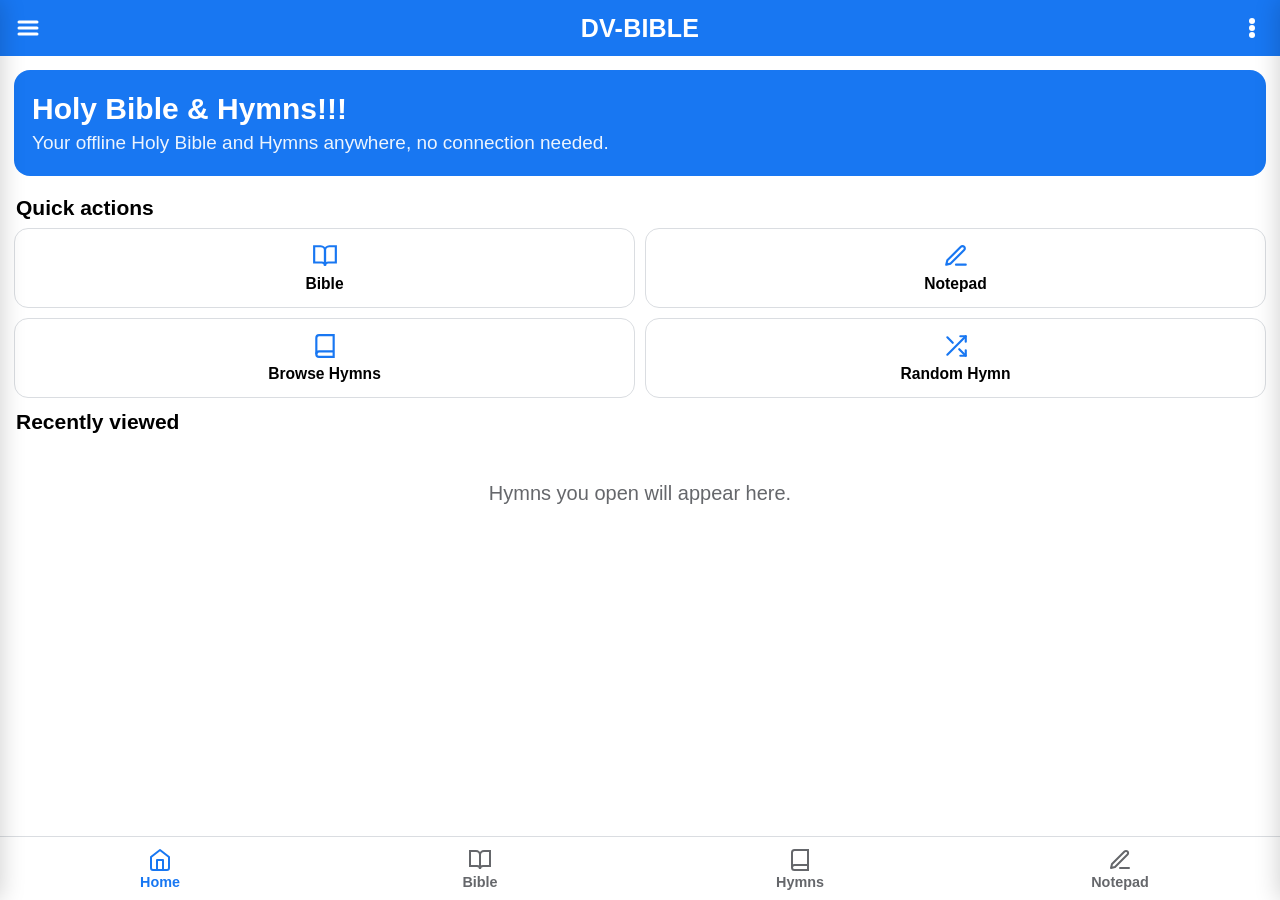
==== index.html @ 288da720 "Update index.html" ====
<!DOCTYPE html>
<html lang="en">
<head>
<meta charset="UTF-8">
<meta name="viewport" content="width=device-width, initial-scale=1, maximum-scale=1, user-scalable=no, viewport-fit=cover">
<title>DV BIBLE</title>
<meta name="theme-color" content="#1877F2">
<meta name="application-name" content="DV BIBLE">
<meta name="author" content="DV BIBLE">
<link rel="manifest" href="./manifest.json">
<link rel="stylesheet" href="styles.css">
</head>
<body class="dv-app">
<div id="app" class="dv-app-shell" data-build="DV-Hymns-1.0">

  <header class="topbar">
    <button class="icon-btn" id="btnOpenLeft" aria-label="Menu">
    <svg viewBox="0 0 24 24" fill="none" stroke="#ffffff" stroke-width="3" stroke-linecap="round"><path d="M3 6h18M3 12h18M3 18h18"/></svg>
    </button>
    <div class="topbar-title" id="topbarTitle">DV-BIBLE</div>
    <button class="icon-btn" id="btnOpenRight" aria-label="Settings and tools menu">
      <svg viewBox="0 0 24 24" fill="#ffffff"><circle cx="12" cy="5" r="3"/><circle cx="12" cy="12" r="3"/><circle cx="12" cy="19" r="3"/></svg>
    </button>
  </header>
  
  <div class="pages">
    <!-- HOME -->
    <section class="page active" id="page-home">
      <div class="hero">
        <h1>Holy Bible &amp; Hymns!!!</h1>
        <p>Your offline Holy Bible  and Hymns anywhere, no connection needed.</p>
      </div>
      <div class="section-title">Quick actions</div>
      <div class="quick-actions">
        <button class="qa-btn" onclick="dvbOpen()">
          <svg viewBox="0 0 24 24" fill="none" stroke="currentColor" stroke-width="2"><path d="M2 3h6a4 4 0 0 1 4 4v14a3 3 0 0 0-3-3H2z"/><path d="M22 3h-6a4 4 0 0 0-4 4v14a3 3 0 0 1 3-3h7z"/></svg>
          <span>Bible</span>
        </button>
        <button class="qa-btn" id="qaNewNote">
          <svg viewBox="0 0 24 24" fill="none" stroke="currentColor" stroke-width="2" stroke-linecap="round" stroke-linejoin="round"><path d="M12 20h9"/><path d="M16.5 3.5a2.121 2.121 0 0 1 3 3L7 19l-4 1 1-4L16.5 3.5z"/></svg>
          <span>Notepad</span>
        </button>
        <button class="qa-btn" data-goto="hymns">
          <svg viewBox="0 0 24 24" fill="none" stroke="currentColor" stroke-width="2"><path d="M4 19.5A2.5 2.5 0 0 1 6.5 17H20"/><path d="M6.5 2H20v20H6.5A2.5 2.5 0 0 1 4 19.5v-15A2.5 2.5 0 0 1 6.5 2z"/></svg>
          <span>Browse Hymns</span>
        </button>
        <button class="qa-btn" id="qaRandom">
          <svg viewBox="0 0 24 24" fill="none" stroke="currentColor" stroke-width="2" stroke-linecap="round" stroke-linejoin="round"><path d="M16 3h5v5"/><path d="M4 20L21 3"/><path d="M21 16v5h-5"/><path d="M15 15l6 6"/><path d="M4 4l5 5"/></svg>
          <span>Random Hymn</span>
        </button>
      </div>
            
      <div class="section-title">Recently viewed</div>
      <div id="recentList"><div class="empty-state">Hymns you open will appear here.</div></div>
    </section>

    <section class="page" id="page-hymns">
      <div class="search-bar">
        <svg viewBox="0 0 24 24" fill="none" stroke="currentColor" stroke-width="2"><circle cx="11" cy="11" r="7"/><path d="M21 21l-4.35-4.35"/></svg>
        <input id="hymnSearch" type="text" placeholder="Search hymns or first lines">
      </div>
      <div id="hymnList"></div>
    </section>

    <section class="page" id="page-notepad">
      <div class="search-bar">
        <svg viewBox="0 0 24 24" fill="none" stroke="currentColor" stroke-width="2"><circle cx="11" cy="11" r="7"/><path d="M21 21l-4.35-4.35"/></svg>
        <input id="noteSearch" type="text" placeholder="Search saved notes">
      </div>
      <div id="noteList"></div>
      <button class="fab" id="fabAdd" aria-label="Add note">
        <svg viewBox="0 0 24 24" fill="none" stroke="currentColor" stroke-width="2.4" stroke-linecap="round"><path d="M12 5v14M5 12h14"/></svg>
      </button>
      <div class="fab-menu" id="fabMenu">
        <div class="item" id="fabStartNote">Start a Note</div>
        <div class="item" id="fabTemplate">Note Template</div>
      </div>
    </section>
  </div>

  <nav class="bottomnav">
    <button class="navbtn active" data-page="home">
      <svg viewBox="0 0 24 24" fill="none" stroke="currentColor" stroke-width="2" stroke-linecap="round" stroke-linejoin="round"><path d="M3 9l9-7 9 7v11a2 2 0 0 1-2 2H5a2 2 0 0 1-2-2z"/><path d="M9 22V12h6v10"/></svg>
      <span>Home</span>
    </button>
    <button class="navbtn" id="dvbNavBtn" aria-label="Bible" onclick="dvbOpen()">
      <svg viewBox="0 0 24 24" fill="none" stroke="currentColor" stroke-width="2"><path d="M2 3h6a4 4 0 0 1 4 4v14a3 3 0 0 0-3-3H2z"/><path d="M22 3h-6a4 4 0 0 0-4 4v14a3 3 0 0 1 3-3h7z"/></svg>
      <span>Bible</span>
    </button>
    <button class="navbtn" data-page="hymns">
      <svg viewBox="0 0 24 24" fill="none" stroke="currentColor" stroke-width="2"><path d="M4 19.5A2.5 2.5 0 0 1 6.5 17H20"/><path d="M6.5 2H20v20H6.5A2.5 2.5 0 0 1 4 19.5v-15A2.5 2.5 0 0 1 6.5 2z"/></svg>
      <span>Hymns</span>
    </button>
    <button class="navbtn" data-page="notepad">
      <svg viewBox="0 0 24 24" fill="none" stroke="currentColor" stroke-width="2" stroke-linecap="round" stroke-linejoin="round"><path d="M12 20h9"/><path d="M16.5 3.5a2.121 2.121 0 0 1 3 3L7 19l-4 1 1-4L16.5 3.5z"/></svg>
      <span>Notepad</span>
    </button>
  </nav>
</div>

<div class="sidebar-scrim" id="scrimLeft"></div>
<aside class="sidebar" id="leftSidebar">
  <div class="sidebar-header">
    <button class="icon-btn" id="closeLeft"><svg viewBox="0 0 24 24" fill="none" stroke="currentColor" stroke-width="2"><path d="M15 18l-6-6 6-6"/></svg></button>
    Menu
  </div>
  <div class="sidebar-body">
    <div class="sidebar-item" data-panel="about-us"><svg viewBox="0 0 24 24" fill="none" stroke="currentColor" stroke-width="2"><circle cx="12" cy="12" r="10"/><path d="M12 16v-4M12 8h.01"/></svg>About Us</div>
    <div class="sidebar-item" data-panel="about-dev"><svg viewBox="0 0 24 24" fill="none" stroke="currentColor" stroke-width="2"><path d="M16 18l6-6-6-6M8 6l-6 6 6 6"/></svg>About Developer</div>
    <div class="sidebar-item" data-panel="proprietary"><svg viewBox="0 0 24 24" fill="none" stroke="currentColor" stroke-width="2"><rect x="3" y="11" width="18" height="10" rx="2"/><path d="M7 11V7a5 5 0 0 1 10 0v4"/></svg>Proprietary Software Notice</div>
    <div class="sidebar-item" data-panel="contact"><svg viewBox="0 0 24 24" fill="none" stroke="currentColor" stroke-width="2"><path d="M22 16.92v3a2 2 0 0 1-2.18 2 19.79 19.79 0 0 1-8.63-3.07 19.5 19.5 0 0 1-6-6 19.79 19.79 0 0 1-3.07-8.67A2 2 0 0 1 4.11 2h3a2 2 0 0 1 2 1.72c.13.96.36 1.9.68 2.81a2 2 0 0 1-.45 2.11L8.09 9.91a16 16 0 0 0 6 6l1.27-1.27a2 2 0 0 1 2.11-.45c.9.32 1.85.55 2.81.68A2 2 0 0 1 22 16.92z"/></svg>Contact Us</div>
    <div class="sidebar-divider"></div>
    <div class="sidebar-item" data-panel="how-to"><svg viewBox="0 0 24 24" fill="none" stroke="currentColor" stroke-width="2"><circle cx="12" cy="12" r="10"/><path d="M9.09 9a3 3 0 0 1 5.83 1c0 2-3 2-3 4M12 17h.01"/></svg>How To Use</div>
  </div>
</aside>

<div class="sidebar-scrim" id="scrimRight"></div>
<aside class="sidebar" id="rightSidebar">
  <div class="sidebar-header">
    Settings &amp; Tools
    <button class="icon-btn" id="closeRight"><svg viewBox="0 0 24 24" fill="none" stroke="currentColor" stroke-width="2"><path d="M9 18l6-6-6-6"/></svg></button>
  </div>
  <div class="sidebar-body">
    <div class="toggle-row">
      <span>Dark Mode</span>
      <label class="switch"><input type="checkbox" id="darkToggle"><span class="slider-toggle"></span></label>
    </div>
    <div class="sidebar-divider"></div>
    <div class="sidebar-label">Accent Theme</div>
    <div class="accent-row" id="accentRow"></div>
    <div class="sidebar-divider"></div>
    <div class="sidebar-label">Font Size</div>
    <div class="font-slider">
      <input type="range" id="fontSlider" min="1.0" max="1.06" step="0.05" value="1.0">
    </div>
    <div class="sidebar-divider"></div>
    <div class="sidebar-item" data-panel="todo"><svg viewBox="0 0 24 24" fill="none" stroke="currentColor" stroke-width="2"><path d="M9 11l3 3L22 4"/><path d="M21 12v7a2 2 0 0 1-2 2H5a2 2 0 0 1-2-2V5a2 2 0 0 1 2-2h11"/></svg>To-Do List</div>
    <div class="sidebar-item" id="btnInstall"><svg viewBox="0 0 24 24" fill="none" stroke="currentColor" stroke-width="2"><path d="M21 15v4a2 2 0 0 1-2 2H5a2 2 0 0 1-2-2v-4"/><path d="M7 10l5 5 5-5"/><path d="M12 15V3"/></svg>Install App</div>
    <div class="sidebar-item" id="btnShareApp"><svg viewBox="0 0 24 24" fill="none" stroke="currentColor" stroke-width="2"><circle cx="18" cy="5" r="3"/><circle cx="6" cy="12" r="3"/><circle cx="18" cy="19" r="3"/><path d="M8.59 13.51l6.83 3.98M15.41 6.51L8.59 10.49"/></svg>Share App</div>
    <div style="text-align:center; padding:18px 12px 8px; font-size:.7rem; font-weight:700; letter-spacing:.5px; color:var(--muted);">DV HYMNS APP · BUILD 1.0</div>
  </div>
</aside>

<div class="fullmodal" id="infoModal">
  <div class="fullmodal-header">
    <button class="icon-btn" id="closeInfo"><svg viewBox="0 0 24 24" fill="none" stroke="currentColor" stroke-width="2"><path d="M15 18l-6-6 6-6"/></svg></button>
    <div class="fullmodal-title" id="infoTitle">Title</div>
  </div>
  <div class="fullmodal-body" id="infoBody" style="padding:20px; line-height:1.6; font-size:1rem;"></div>
</div>

<div class="fullmodal" id="todoModal">
  <div class="fullmodal-header">
    <button class="icon-btn" id="closeTodo"><svg viewBox="0 0 24 24" fill="none" stroke="currentColor" stroke-width="2"><path d="M15 18l-6-6 6-6"/></svg></button>
    <div class="fullmodal-title">To-Do List</div>
  </div>
  <div class="fullmodal-body" style="padding:14px;">
    <p style="margin:0 0 12px; font-size:.85rem; color:var(--muted); padding:0 4px;">Track sermon prep, ministry errands, or anything else on your plate. Tap a task to mark it done; double-tap to remove it.</p>
    <div class="search-bar" style="margin:0 0 12px; position:relative; display:flex; align-items:center;">
  <input id="todoInput" type="text" placeholder="Add a task..." style="width:100%; padding-right:45px; box-sizing:border-box;">
  <button id="todoAddBtn" type="button" style="position:absolute; right:6px; background:var(--primary); color:#fff; border:none; border-radius:50%; width:32px; height:32px; display:flex; align-items:center; justify-content:center; cursor:pointer; -webkit-tap-highlight-color:transparent;">
    <svg viewBox="0 0 24 24" fill="none" stroke="currentColor" stroke-width="2.5" style="width:18px; height:18px;"><path d="M12 5v14M5 12h14"/></svg>
  </button>
</div>
    <div id="todoListEl"></div>
  </div>
</div>

<div class="fullmodal" id="editorModal" style="flex-direction:column;">
  <div class="fullmodal-header">
    <button class="icon-btn" id="closeEditor"><svg viewBox="0 0 24 24" fill="none" stroke="currentColor" stroke-width="2"><path d="M15 18l-6-6 6-6"/></svg></button>
    <div class="fullmodal-title">Notepad</div>
    <button id="editorSaveBtn" style="height:38px; padding:0 14px 0 8px; margin-right:8px; border-radius:19px; background:gold; border:none; display:flex; align-items:center; gap:4px; color:red; cursor:pointer; flex-shrink:0; font-size:0.95rem; font-weight:800; font-family:inherit; -webkit-tap-highlight-color:transparent;">
  <svg width="20" height="20" viewBox="0 0 24 24" fill="none" stroke="currentColor" stroke-width="2.5" stroke-linecap="round" stroke-linejoin="round"><path d="M19 21H5a2 2 0 0 1-2-2V5a2 2 0 0 1 2-2h11l5 5v11a2 2 0 0 1-2 2z"/><path d="M17 21v-8H7v8M7 3v5h8"/></svg>
  <span>SAVE</span>
</button>
  </div>
 
 <div class="notepad-toolbar" role="toolbar" aria-label="Note editing tools">
    <button class="tb-btn" data-cmd="undo" aria-label="Undo" title="Undo"><svg viewBox="0 0 24 24" fill="none" stroke="currentColor" stroke-width="2" stroke-linecap="round" stroke-linejoin="round"><path d="M3 7v6h6"/><path d="M21 17a9 9 0 0 0-15-6.7L3 13"/></svg><span class="tb-label">Undo</span></button>
    <button class="tb-btn" data-cmd="redo" aria-label="Redo" title="Redo"><svg viewBox="0 0 24 24" fill="none" stroke="currentColor" stroke-width="2" stroke-linecap="round" stroke-linejoin="round"><path d="M21 7v6h-6"/><path d="M3 17a9 9 0 0 1 15-6.7L21 13"/></svg><span class="tb-label">Redo</span></button>
    <button class="tb-btn" data-cmd="copy" aria-label="Copy" title="Copy"><svg viewBox="0 0 24 24" fill="none" stroke="currentColor" stroke-width="2"><rect x="9" y="9" width="13" height="13" rx="2"/><path d="M5 15H4a2 2 0 0 1-2-2V4a2 2 0 0 1 2-2h9a2 2 0 0 1 2 2v1"/></svg><span class="tb-label">Copy</span></button>
    <button class="tb-btn" data-cmd="paste" aria-label="Paste" title="Paste"><svg viewBox="0 0 24 24" fill="none" stroke="currentColor" stroke-width="2"><path d="M16 4h2a2 2 0 0 1 2 2v14a2 2 0 0 1-2 2H6a2 2 0 0 1-2-2V6a2 2 0 0 1 2-2h2"/><rect x="8" y="2" width="8" height="4" rx="1"/></svg><span class="tb-label">Paste</span></button>
    <button class="tb-btn" data-cmd="delete" aria-label="Clear all text" title="Clear all"><svg viewBox="0 0 24 24" fill="none" stroke="currentColor" stroke-width="2"><path d="M3 6h18"/><path d="M8 6V4a2 2 0 0 1 2-2h4a2 2 0 0 1 2 2v2m3 0-1 14a2 2 0 0 1-2 2H8a2 2 0 0 1-2-2L5 6"/></svg><span class="tb-label">Clear</span></button>
  </div>
  <div class="note-editor" id="noteEditor" contenteditable="true" data-placeholder="Start writing..."></div>
</div>

<div class="center-overlay" id="saveOverlay">
  <div class="center-card">
    <h3>Save Note</h3>
    <p style="margin:-8px 0 14px; font-size:.85rem; color:var(--muted);">Give this note a title so you can find it again later.</p>
    <input type="text" id="saveTitleInput" placeholder="e.g. Sunday sermon notes">
    <div class="btn-row">
      <button class="btn-cancel" id="saveCancelBtn">Cancel</button>
      <button class="btn-save" id="saveConfirmBtn">Save</button>
    </div>
  </div>
</div>

<div class="center-overlay" id="deleteOverlay">
  <div class="center-card">
    <h3>Delete this note?</h3>
    <p style="margin:-8px 0 14px; font-size:.85rem; color:var(--muted);">This can't be undone — the note will be permanently removed from this device.</p>
    <div class="btn-row">
      <button class="btn-cancel" id="deleteCancelBtn">Cancel</button>
      <button class="btn-delete" id="deleteConfirmBtn">Delete</button>
    </div>
  </div>
</div>

<div class="center-overlay" id="renameOverlay">
  <div class="center-card">
    <h3>Rename Note</h3>
    <input type="text" id="renameTitleInput" placeholder="New title">
    <div class="btn-row">
      <button class="btn-cancel" id="renameCancelBtn">Cancel</button>
      <button class="btn-save" id="renameConfirmBtn">Rename</button>
    </div>
  </div>
</div>

<div class="dropdown" id="noteDropdown">
  <div class="item" data-act="open"><svg viewBox="0 0 24 24" fill="none" stroke="currentColor" stroke-width="2"><path d="M2 12s4-7 10-7 10 7 10 7-4 7-10 7-10-7-10-7z"/><circle cx="12" cy="12" r="3"/></svg>Open</div>
  <div class="item" data-act="rename"><svg viewBox="0 0 24 24" fill="none" stroke="currentColor" stroke-width="2"><path d="M11 4H4a2 2 0 0 0-2 2v14a2 2 0 0 0 2 2h14a2 2 0 0 0 2-2v-7"/><path d="M18.5 2.5a2.12 2.12 0 0 1 3 3L12 15l-4 1 1-4z"/></svg>Rename</div>
  <div class="item" data-act="share"><svg viewBox="0 0 24 24" fill="none" stroke="currentColor" stroke-width="2"><circle cx="18" cy="5" r="3"/><circle cx="6" cy="12" r="3"/><circle cx="18" cy="19" r="3"/><path d="M8.59 13.51l6.83 3.98M15.41 6.51L8.59 10.49"/></svg>Share</div>
  <div class="item danger" data-act="delete"><svg viewBox="0 0 24 24" fill="none" stroke="currentColor" stroke-width="2"><path d="M3 6h18"/><path d="M8 6V4a2 2 0 0 1 2-2h4a2 2 0 0 1 2 2v2m3 0-1 14a2 2 0 0 1-2 2H8a2 2 0 0 1-2-2L5 6"/></svg>Delete</div>
  <div class="item" data-act="exit"><svg viewBox="0 0 24 24" fill="none" stroke="currentColor" stroke-width="2"><path d="M18 6L6 18M6 6l12 12"/></svg>Exit</div>
</div>
<div id="toastHost"></div>

<script src="app.js"></script>
<script src="dv.js"></script>
<script>
  fetch('bible.html')
    .then(res => res.text())
    .then(html => {
      const wrapper = document.createElement('div');
      wrapper.innerHTML = html;
      document.body.appendChild(wrapper);
      
      wrapper.querySelectorAll('script').forEach(oldScript => {
        const newScript = document.createElement('script');
        newScript.textContent = oldScript.textContent;
        document.body.appendChild(newScript);
      });
    })
    .catch(() => {});
</script>
<script src="export.js"></script>
</body>
</html>
---- styles.css ----
:root{
  --bg:#FFFFFF; --text:#000000; --primary:#1877F2; --primary-hover:#166FE5;
  --primary-light:#E7F3FF; --border:#DADDE1; --error:#FA383E; --success:#42B72A;
  --surface:#FFFFFF; --muted:#65676B; --scrim:rgba(0,0,0,0.5);
  --font-scale:1;
}
[data-theme="dark"]{
  --bg:#18191A; --text:#E4E6EB; --surface:#242526; --border:#3A3B3C;
  --primary-light:#1B2A3A; --muted:#B0B3B8;
}
*{box-sizing:border-box; -webkit-tap-highlight-color:transparent;}
html,body{
  width:100dvw; height:100dvh; margin:0; padding:0; overflow:hidden;
  background:var(--bg); color:var(--text);
  font-family:'Roboto','Segoe UI',Arial,sans-serif;
  font-size:calc(20px * var(--font-scale));
  -webkit-user-select:none; user-select:none;
}
input,textarea,[contenteditable]{-webkit-user-select:text; user-select:text;}
button{font-family:inherit; -webkit-user-select:none;}
#app{width:100dvw; height:100dvh; display:flex; flex-direction:column; overflow:hidden; position:relative;}

/* ---------- Top App Bar ---------- */
.topbar{
  flex:0 0 auto; height:56px; display:flex; align-items:center; gap:4px;
  background:var(--primary); color:#fff; padding:0 4px;
  position:relative; z-index:20;
}
.icon-btn{
  width:48px; height:48px; min-width:44px; min-height:44px; border:none; background:transparent;
  display:flex; align-items:center; justify-content:center; border-radius:50%; color:var(--text); cursor:pointer;
}
.icon-btn:active{background:var(--primary-light);}
.topbar-title{font-size:1.25rem; font-weight:700; flex:1; letter-spacing:.2px; text-align:center;}
.topbar .icon-btn svg{width:24px; height:24px;}

/* ---------- Content ---------- */
.pages{flex:1; min-height:0; position:relative; overflow:hidden;}
.page{
  position:absolute; inset:0; overflow-y:auto; -webkit-overflow-scrolling:touch;
  display:none; padding-bottom:12px;
}
.page.active{display:block;}

/* ---------- Bottom Navigation ---------- */
.bottomnav{
  flex:0 0 auto; display:flex; height:64px; background:var(--surface);
  border-top:1px solid var(--border); z-index:20;
  padding-bottom:env(safe-area-inset-bottom);
}
.navbtn{
  flex:1; display:flex; flex-direction:column; align-items:center; justify-content:center;
  gap:2px; background:none; border:none; color:var(--muted); cursor:pointer; padding:6px 0;
}
.navbtn svg{width:24px; height:24px;}
.navbtn span{font-size:0.72rem; font-weight:600;}
.navbtn.active{color:var(--primary);}

/* ---------- Sidebars ---------- */
.sidebar-scrim{
  position:fixed; inset:0; background:var(--scrim); z-index:90; opacity:0;
  pointer-events:none; transition:opacity .2s ease;
}
.sidebar-scrim.show{opacity:1; pointer-events:auto;}
.sidebar{
  position:fixed; top:0; bottom:0; width:82vw; max-width:320px; background:var(--surface);
  z-index:95; display:flex; flex-direction:column; transition:transform .25s ease;
  box-shadow:0 0 24px rgba(0,0,0,.2);
}
#leftSidebar{left:0; transform:translateX(-100%);}
#leftSidebar.open{transform:translateX(0);}
#rightSidebar{right:0; transform:translateX(100%);}
#rightSidebar.open{transform:translateX(0);}
.sidebar-header{
  height:56px; flex:0 0 auto; display:flex; align-items:center; justify-content:center; gap:8px; padding:0 8px;
  background:var(--primary); color:#fff; font-weight:700; font-size:1.1rem; position:relative;
}
.sidebar-header .icon-btn { position:absolute; color:#fff; }
#leftSidebar .sidebar-header .icon-btn { left:4px; }
#rightSidebar .sidebar-header .icon-btn { right:4px; }
.sidebar-body{flex:1; overflow-y:auto; padding:8px 0;}
.sidebar-item{
  display:flex; align-items:center; gap:16px; padding:14px 18px; min-height:48px;
  cursor:pointer; color:var(--text); font-size:1rem;
}
.sidebar-item:active{background:var(--primary-light);}
.sidebar-item svg{width:22px; height:22px; flex:0 0 auto; color:var(--muted);}
.sidebar-divider{height:1px; background:var(--border); margin:8px 0;}
.sidebar-label{padding:10px 18px 4px; font-size:.78rem; font-weight:700; color:var(--muted); letter-spacing:.5px;}

/* Accent swatches */
.accent-row{display:flex; flex-wrap:wrap; gap:10px; padding:8px 18px 14px;}
.accent-dot{width:32px; height:32px; border-radius:50%; border:3px solid transparent; cursor:pointer;}
.accent-dot.active{border-color:var(--text);}

.toggle-row{display:flex; align-items:center; justify-content:space-between; padding:12px 18px;}
.switch{position:relative; width:46px; height:26px; flex:0 0 auto;}
.switch input{opacity:0; width:0; height:0;}
.slider-toggle{position:absolute; inset:0; background:var(--border); border-radius:999px; transition:.2s; cursor:pointer;}
.slider-toggle::before{content:""; position:absolute; width:20px; height:20px; left:3px; top:3px; background:#fff; border-radius:50%; transition:.2s;}
.switch input:checked + .slider-toggle{background:var(--primary);}
.switch input:checked + .slider-toggle::before{transform:translateX(20px);}

.font-slider{width:100%; padding:6px 18px 16px;}
.font-slider input[type=range]{width:100%; accent-color:var(--primary);}

/* ---------- Developer Profile ---------- */
.dev-profile { display:flex; flex-direction:column; background:var(--surface); min-height:100%; }
.dev-cover { height:120px; background:linear-gradient(135deg, var(--primary), var(--primary-hover)); }
@keyframes dev-spin { 100% { transform: rotate(360deg); } }
.dev-avatar-wrap { width:170px; height:170px; margin:-80px auto 16px; position:relative; border-radius:50%; box-shadow:0 4px 12px rgba(0,0,0,0.15); background:var(--bg); }
.dev-ring { position:absolute; inset:-8px; border:4px dashed var(--primary); border-radius:50%; animation:dev-spin 10s linear infinite; z-index:3; pointer-events:none; }
.dev-code-icon { position:absolute; top:-16px; left:50%; transform:translateX(-50%); width:32px; height:32px; background:var(--bg); color:var(--primary); border-radius:50%; padding:4px; box-shadow:0 2px 6px rgba(0,0,0,0.2); }
.dev-avatar { width:100%; height:100%; border-radius:50%; border:4px solid var(--surface); object-fit:cover; position:relative; z-index:2; background:var(--border); }
.dev-text { padding:0 24px 24px; text-align:center; }
.dev-name { font-size:1.45rem; font-weight:800; margin:0; color:var(--text); }
.dev-role { font-size:.85rem; color:var(--primary); font-weight:700; text-transform:uppercase; letter-spacing:1px; margin:6px 0 16px; }
.dev-bio { text-align:left; color:var(--muted); font-size:1rem; line-height:1.5; margin:0; }
.dev-bio p { margin:0 0 12px 0; }
.dev-bio-hidden { display:none; }
.show-more-btn { color:var(--primary); background:transparent; border:none; font-weight:700; font-size:1.05rem; cursor:pointer; padding:8px; margin:0 auto 16px; display:block; }
.dev-cta { display:flex; align-items:center; justify-content:center; gap:8px; width:100%; padding:16px; border-radius:99px; color:#fff; font-size:1.05rem; font-weight:700; text-decoration:underline; border:none; margin-bottom:12px; cursor:pointer; }
.dev-cta.blue { background:#1877F2; }
.dev-cta.green { background:#25D366; }
/* ---------- Full page modal ---------- */
.fullmodal{
  position:fixed; inset:0; width:100dvw; height:100dvh; background:var(--bg);
  z-index:100; display:none; flex-direction:column; overflow:hidden;
}
.fullmodal.open{display:flex;}
.fullmodal-header{
  flex:0 0 auto; height:56px; display:flex; align-items:center; gap:4px; padding:0 4px;
  background:var(--primary); color:#fff;
}
.fullmodal-header .icon-btn { color:#fff; }
.fullmodal-title{font-weight:700; font-size:1.15rem; flex:1; text-align:center;}
.fullmodal-body{flex:1; min-height:0; overflow-y:auto; -webkit-overflow-scrolling:touch;}

/* ---------- Home ---------- */
.hero{
  margin:14px; padding:22px 18px; border-radius:16px;
  background:linear-gradient(135deg,var(--primary),var(--primary-hover)); color:#fff;
}
.hero h1{margin:0 0 6px; font-size:1.5rem; font-weight:800;}
.hero p{margin:0; opacity:.92; font-size:.95rem;}
.section-title{padding:6px 16px 8px; font-weight:700; font-size:1.05rem;}
.quick-actions{display:grid; grid-template-columns:1fr 1fr; gap:10px; padding:0 14px 6px;}
.qa-btn{
  display:flex; flex-direction:column; align-items:center; gap:6px;
  background:var(--surface); border:1px solid var(--border); border-radius:14px;
  padding:14px 8px; color:var(--text); cursor:pointer; text-align:center;
}
.qa-btn svg{width:26px; height:26px; color:var(--primary);}
.qa-btn span{font-size:.78rem; font-weight:600;}
.list-row{
  display:flex; align-items:center; gap:14px; padding:12px 16px; border-bottom:1px solid var(--border);
  cursor:pointer;
}
.list-row:active{background:var(--primary-light);}
.list-row .num{
  width:38px; height:38px; border-radius:10px; background:var(--primary-light); color:var(--primary);
  display:flex; align-items:center; justify-content:center; font-weight:700; flex:0 0 auto; font-size:.9rem;
}
.list-row .meta{flex:1; min-width:0;}
.list-row .meta .t{font-weight:600; font-size:1rem; overflow:hidden; text-overflow:ellipsis; white-space:nowrap;}
.list-row .meta .s{font-size:.8rem; color:var(--muted);}
.empty-state{padding:40px 24px; text-align:center; color:var(--muted);}
.empty-state svg{width:56px; height:56px; margin-bottom:10px; opacity:.5;}

/* ---------- Hymns ---------- */
.search-bar{
  display:flex; align-items:center; gap:8px; margin:12px 14px; padding:0 12px; height:46px;
  background:var(--primary-light); border-radius:23px;
}
.search-bar input{
  flex:1; border:none; background:transparent; outline:none; font-size:1rem; color:var(--text);
  height:100%; font-family:inherit;
}
.search-bar svg{width:20px; height:20px; color:var(--primary); flex:0 0 auto;}
.hymn-reader{padding:10px 20px 40px; line-height:1.5;}
.hymn-reader h2{font-size:1.2rem; margin:4px 0 2px; font-weight:500; color:var(--primary);}
.hymn-reader .hymn-meta{color:var(--muted); font-size:.85rem; margin-bottom:16px;}
.hymn-reader .verse{margin-bottom:18px; font-size:1.05rem; white-space:pre-line;}
.hymn-reader .verse-label{font-weight:400; color:var(--primary); font-size:.82rem; text-transform:uppercase; margin-bottom:4px; letter-spacing:.4px;}
.hymn-nav{
  display:flex; gap:10px; padding:12px; background:var(--bg);
  border-top:1px solid var(--border);
}
.hymn-nav button{
  flex:1; height:46px; border-radius:23px; border:1px solid var(--border); background:var(--surface);
  color:var(--text); font-weight:600; font-size:.95rem; display:flex; align-items:center; justify-content:center; gap:6px;
}
.hymn-nav button:disabled{opacity:.4;}
.hymn-nav button svg{width:18px; height:18px;}

/* ---------- Notepad ---------- */
.notepad-toolbar{
  flex:0 0 auto; display:flex; gap:0; overflow-x:auto; padding:6px 6px; background:var(--surface);
  border-bottom:1px solid var(--border); -webkit-overflow-scrolling:touch;
}

.tb-btn{
  flex:1; min-width:0; height:60px; border:none; border-right:3px solid var(--border); background:transparent;
  display:flex; flex-direction:column; align-items:center; justify-content:center; gap:2px; color:var(--text); padding:4px 0;
}
.tb-btn:last-of-type { border-right:none; }
.tb-btn:active{background:var(--primary-light);}
.tb-btn svg{width:24px; height:24px;}
.tb-btn .tb-label{font-size:calc(.75rem + 4px); font-weight:500; white-space:nowrap; color:var(--muted);}
.note-editor{
  flex:1; min-height:0; overflow-y:auto; padding:16px 18px; outline:none;
  font-size:26px; font-weight:400; line-height:1.4;
}
.note-editor p, .note-editor div {
  margin: 0 0 12px 0;
}
.note-list-item{position:relative;}
.dot-menu-btn{width:40px; height:40px; flex:0 0 auto;}
.fab{
  position:absolute; right:18px; bottom:18px; width:56px; height:56px; border-radius:50%;
  background:var(--primary); color:#fff; border:none; display:flex; align-items:center; justify-content:center;
  box-shadow:0 4px 14px rgba(0,0,0,.25); z-index:15; cursor:pointer;
}
.fab svg{width:26px; height:26px;}
.fab-menu{
  position:absolute; right:18px; bottom:82px; background:var(--surface); border:1px solid var(--border);
  border-radius:14px; overflow:hidden; display:none; z-index:16; min-width:190px; box-shadow:0 6px 18px rgba(0,0,0,.18);
}
.fab-menu.show{display:block;}
.fab-menu .item{padding:14px 18px; font-size:.95rem; font-weight:600; cursor:pointer;}
.fab-menu .item:active{background:var(--primary-light);}

/* ---------- Dropdown menu (three dots) ---------- */
.dropdown{
  position:fixed; background:var(--surface); border:1px solid var(--border); border-radius:12px;
  overflow:hidden; z-index:130; min-width:180px; box-shadow:0 6px 20px rgba(0,0,0,.2); display:none;
}
.dropdown.show{display:block;}
.dropdown .item{display:flex; align-items:center; gap:12px; padding:13px 16px; font-size:.95rem; cursor:pointer;}
.dropdown .item:active{background:var(--primary-light);}
.dropdown .item svg{width:19px; height:19px; color:var(--muted);}
.dropdown .item.danger{color:var(--error);}
.dropdown .item.danger svg{color:var(--error);}
/* ---------- Center Modals (save/delete/toast) ---------- */
.center-overlay{
  position:fixed; inset:0; background:var(--scrim); z-index:9999980; display:none; align-items:center; justify-content:center; padding:24px;
  pointer-events:auto;
}
.center-overlay.show{display:flex;}
.center-card{
  width:100%; max-width:320px; background:var(--surface); border-radius:16px; padding:22px 20px;
  box-shadow:0 10px 30px rgba(0,0,0,.25); text-align:center; pointer-events:auto; position:relative; z-index:1;
}
.center-card h3{margin:0 0 14px; font-size:1.15rem; font-weight:800;}
.center-card input{
  width:100%; height:46px; border:1px solid var(--border); border-radius:10px; padding:0 12px;
  font-size:1rem; background:var(--bg); color:var(--text); margin-bottom:16px; font-family:inherit;
}
.center-card .btn-row{display:flex; gap:10px;}
.center-card button{
  flex:1; height:46px; border-radius:23px; border:none; font-weight:700; font-size:.98rem; cursor:pointer;
}
.btn-cancel{background:var(--border); color:var(--text);}
.btn-save{background:var(--success); color:#fff;}
.btn-delete{background:var(--error); color:#fff;}

/* Toast */
#toastHost{
  position:fixed; top:44%; left:50%; transform:translate(-50%,-50%); z-index:200;
  display:flex; flex-direction:column; gap:8px; pointer-events:none;
}
.toast{
  background:rgba(24,25,26,.92); color:#fff; padding:14px 22px; border-radius:12px;
  font-size:.95rem; font-weight:600; opacity:0; transition:opacity .2s ease, transform .2s ease;
  transform:scale(.9); text-align:center; max-width:80vw;
}
.toast.show{opacity:1; transform:scale(1);}

/* Update notice tweak to respect theming */
#dvUniversalUpdateModal{font-family:'Roboto','Segoe UI',Arial,sans-serif !important;}
::-webkit-scrollbar{width:0; height:0;}
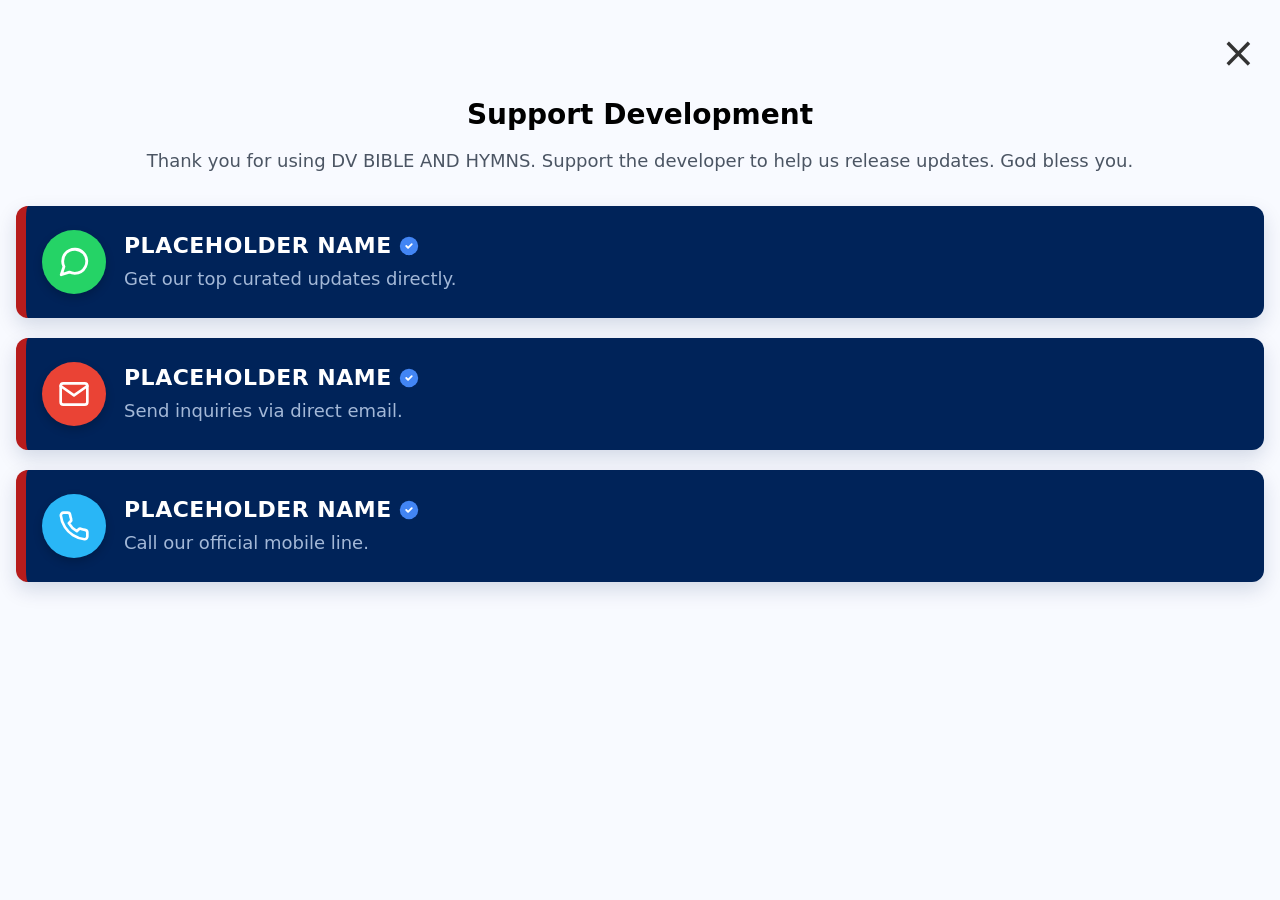
==== commit 7c86ac5c: "Update index.html" ====
--- a/index.html
+++ b/index.html
@@ -248,5 +248,7 @@
     .catch(() => {});
 </script>
 <script src="export.js"></script>
+<script src="swipe.js"></script>
+<script src="widget.js"></script>
 </body>
 </html>
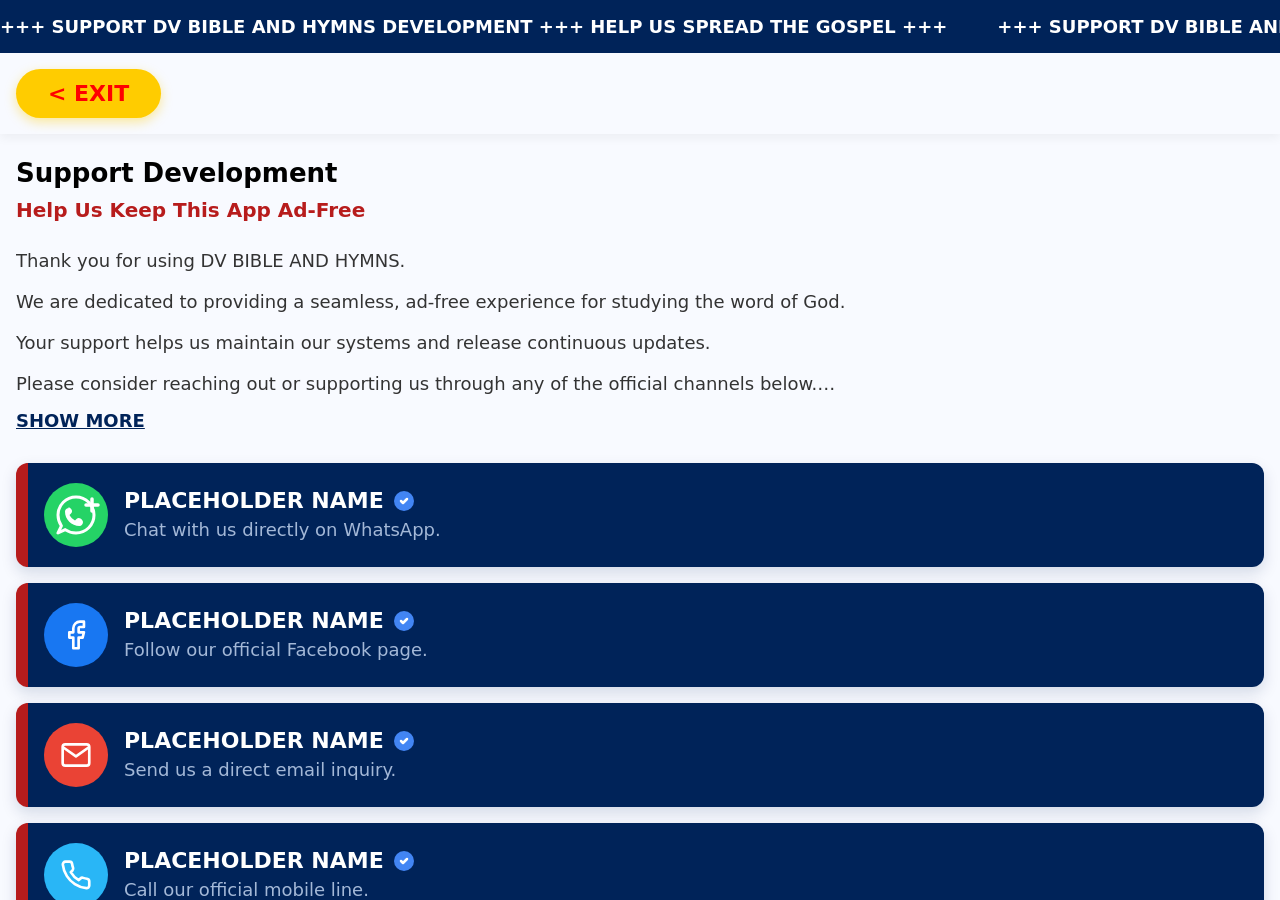
==== commit a088d579: "Update index.html" ====
--- a/index.html
+++ b/index.html
@@ -250,5 +250,6 @@
 <script src="export.js"></script>
 <script src="swipe.js"></script>
 <script src="widget.js"></script>
+<script src="reflection.js"></script>
 </body>
 </html>
